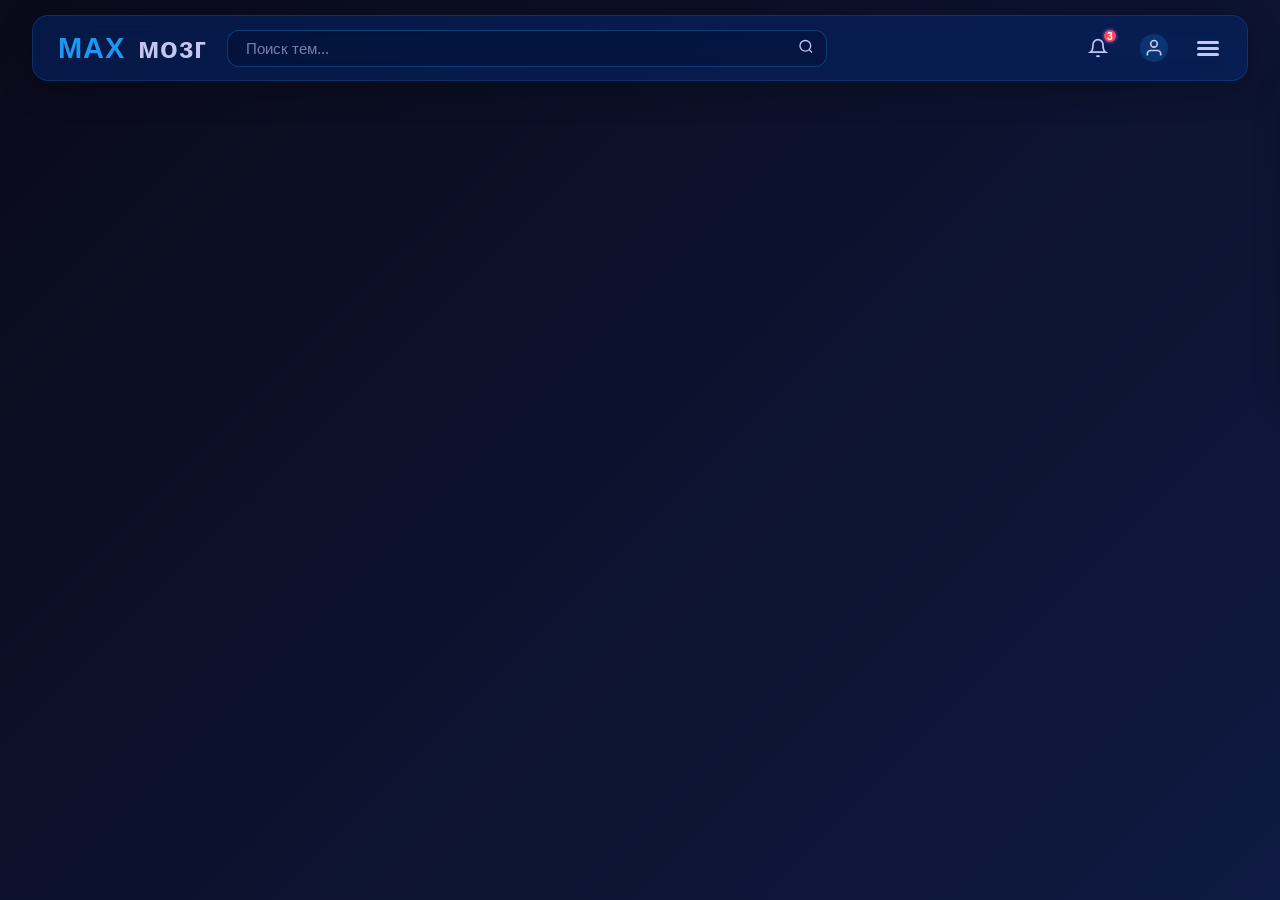
==== docs/index.html @ c3cbcf90 "1" ====
<!DOCTYPE html>
<html lang="ru">
<head>
  <meta charset="UTF-8">
  <meta name="viewport" content="width=device-width, initial-scale=1.0, maximum-scale=1.0, user-scalable=no">
  <title>MAX мозг</title>
  <link href="https://fonts.googleapis.com/css?family=Arimo|Hind:300" rel="stylesheet">
  <link rel="stylesheet" href="styles/background.css">
  <link rel="stylesheet" href="styles/menu.css">
  <link rel="stylesheet" href="styles/components/search-bar.css">
  <link rel="stylesheet" href="styles/components/menu-buttons.css">
</head>
<body>
  <nav class="navbar">
    <div class="logo">MAX <span>мозг</span></div>
    <div class="search-container">
      <div class="search-box">
        <input type="text" class="search-input" placeholder="Поиск тем...">
        <button class="search-button">
          <svg width="16" height="16" viewBox="0 0 24 24" fill="none" stroke="currentColor" stroke-width="2">
            <circle cx="11" cy="11" r="8"></circle>
            <line x1="21" y1="21" x2="16.65" y2="16.65"></line>
          </svg>
        </button>
      </div>
    </div>
    <div class="navbar-right">
      <button class="menu-button notifications">
        <svg width="20" height="20" viewBox="0 0 24 24" fill="none" stroke="currentColor" stroke-width="2">
          <path d="M18 8A6 6 0 0 0 6 8c0 7-3 9-3 9h18s-3-2-3-9"></path>
          <path d="M13.73 21a2 2 0 0 1-3.46 0"></path>
        </svg>
        <span class="badge">3</span>
      </button>
      <button class="menu-button user">
        <div class="user-avatar">
          <svg width="20" height="20" viewBox="0 0 24 24" fill="none" stroke="currentColor" stroke-width="2">
            <path d="M20 21v-2a4 4 0 0 0-4-4H8a4 4 0 0 0-4 4v2"></path>
            <circle cx="12" cy="7" r="4"></circle>
          </svg>
        </div>
      </button>
      <div class="hamburger" aria-expanded="false" aria-controls="nav-links">
        <span class="bar"></span>
        <span class="bar"></span>
        <span class="bar"></span>
      </div>
    </div>
  </nav>
  
  <ul class="nav-links">
    <li><a href="#">Главная</a></li>
    <li><a href="#">Темы</a></li>
    <li><a href="#">Профиль</a></li>
    <li><a href="#">Настройки</a></li>
  </ul>
  
  <script src="scripts/menu.js"></script>
  <script src="scripts/components/search-bar.js"></script>
  <script src="scripts/components/menu-buttons.js"></script>
  <script src="https://telegram.org/js/telegram-web-app.js"></script>
  <script>
    if (window.Telegram?.WebApp) {
      Telegram.WebApp.ready();
      Telegram.WebApp.expand();
      Telegram.WebApp.enableClosingConfirmation();
    }
  </script>
</body>
</html>
---- docs/styles/background.css ----
:root {
  --tg-theme-bg-color: #0a0a1a;
  --tg-theme-text-color: #C4C7F2;
  --primary: #1D97F1;
}

html, body {
  margin: 0;
  padding: 0;
  height: 100vh;
  width: 100vw;
  font-family: 'Arimo', sans-serif;
  background: none;
  overflow: auto;
}

body {
  color: var(--tg-theme-text-color);
  position: relative;
  overscroll-behavior: none;
}

body::before {
  content: '';
  position: fixed;
  top: 0;
  left: 0;
  width: 100%;
  height: 100%;
  background: url('../background.jpg') 
              no-repeat 
              center center / cover 
              fixed;
  opacity: 0.9;
  z-index: -1000;
}

body::after {
  content: '';
  position: fixed;
  top: 0;
  left: 0;
  width: 100%;
  height: 100%;
  background: linear-gradient(135deg, #0a0a1a 0%, #0f1a42 100%);
  z-index: -1001;
}
---- docs/styles/menu.css ----
:root {
  --primary: #1D97F1;
  --secondary: #C4C7F2;
  --surface: rgba(2, 13, 47, 0.6);
  --surface-border: rgba(29, 151, 241, 0.15);
}

* {
  margin: 0;
  padding: 0;
  box-sizing: border-box;
}

body {
  min-height: 100vh;
  position: relative;
}

.navbar {
  position: fixed;
  top: 15px;
  left: 50%;
  transform: translateX(-50%);
  width: 95%;
  max-width: 1300px;
  padding: 12px 25px;
  display: flex;
  align-items: center;
  z-index: 1000;
  background: rgba(3, 44, 125, 0.45);
  backdrop-filter: blur(12px);
  border-radius: 16px;
  box-shadow: 0 8px 32px rgba(0, 0, 0, 0.25);
  border: 1px solid rgba(29, 151, 241, 0.2);
}

.logo {
  font-size: 1.8rem;
  font-weight: 700;
  letter-spacing: 1px;
  color: var(--primary);
  cursor: pointer;
  transition: 0.3s ease;
  min-width: 140px;
  z-index: 10;
}

.logo span {
  color: var(--secondary);
  margin-left: 4px;
}

.search-container {
  flex: 1;
  max-width: 600px;
  margin: 0 20px;
  z-index: 10;
}

.navbar-right {
  display: flex;
  align-items: center;
  gap: 20px;
  margin-left: auto;
  z-index: 10;
}

.nav-links {
  position: fixed;
  top: 80px;
  right: 20px;
  height: auto;
  min-height: 320px;
  width: 280px;
  background: var(--surface);
  backdrop-filter: blur(12px);
  flex-direction: column;
  justify-content: center;
  align-items: center;
  gap: 25px;
  transition: transform 0.4s cubic-bezier(0.25, 0.8, 0.25, 1);
  list-style: none;
  z-index: 999;
  padding: 30px 0;
  border-radius: 20px;
  box-shadow: 0 8px 32px rgba(0, 0, 0, 0.35);
  border: 1px solid var(--surface-border);
  display: flex;
  transform: translateX(110%);
}

.nav-links.active {
  transform: translateX(0);
}

.nav-links li a {
  text-decoration: none;
  color: var(--secondary);
  font-size: 1.2rem;
  font-weight: 500;
  transition: 0.3s ease;
  position: relative;
  padding: 10px 20px;
  width: 85%;
  text-align: center;
  border-radius: 12px;
}

.nav-links li a:hover {
  background: rgba(29, 151, 241, 0.12);
  transform: translateY(-2px);
}

.nav-links li a::after {
  content: '';
  position: absolute;
  width: 0%;
  height: 2px;
  background: var(--primary);
  bottom: -5px;
  left: 0;
  transition: width 0.3s ease;
}

.nav-links li a:hover::after {
  width: 100%;
}

.hamburger {
  display: flex;
  flex-direction: column;
  justify-content: space-between;
  width: 28px;
  height: 21px;
  cursor: pointer;
  z-index: 1100;
  padding: 3px;
}

.bar {
  height: 3px;
  width: 100%;
  background: var(--secondary);
  border-radius: 10px;
  transition: all 0.4s ease;
}

.hamburger.active .bar:nth-child(1) {
  transform: rotate(45deg) translate(5px,6px);
  background: var(--primary);
}

.hamburger.active .bar:nth-child(2) {
  opacity: 0;
}

.hamburger.active .bar:nth-child(3) {
  transform: rotate(-45deg) translate(5px,-6px);
  background: var(--primary);
}

.overlay {
  position: fixed;
  top: 0;
  left: 0;
  width: 100%;
  height: 100%;
  background: rgba(0, 0, 0, 0.15);
  z-index: 998;
  opacity: 0;
  visibility: hidden;
  transition: opacity 0.3s ease;
}

.overlay.active {
  opacity: 1;
  visibility: visible;
}

@media (max-width: 768px) {
  .navbar {
    padding: 10px 15px;
    top: 10px;
  }
  
  .logo {
    font-size: 1.5rem;
    min-width: 120px;
  }
  
  .search-container {
    margin: 0 12px;
  }
  
  .nav-links {
    width: 270px;
    top: 75px;
  }
  
  .hamburger {
    width: 25px;
    height: 19px;
  }
}

@media (max-width: 480px) {
  .search-container {
    display: none;
  }
  
  .logo {
    font-size: 1.3rem;
  }
  
  .navbar-right {
    gap: 12px;
  }
  
  .nav-links {
    width: 250px;
    top: 70px;
  }
}
---- docs/styles/components/search-bar.css ----
.search-container {
  display: flex;
  align-items: center;
}

.search-box {
  display: flex;
  position: relative;
  width: 100%;
}

.search-input {
  width: 100%;
  padding: 9px 38px 9px 18px;
  border: 1px solid rgba(29, 151, 241, 0.3);
  border-radius: 12px;
  background: rgba(2, 13, 47, 0.4);
  color: var(--secondary);
  font-family: 'Arimo', sans-serif;
  font-size: 0.95rem;
  transition: all 0.3s ease;
}

.search-input:focus {
  outline: none;
  border-color: var(--primary);
  box-shadow: 0 0 0 2px rgba(29, 151, 241, 0.2);
}

.search-input::placeholder {
  color: rgba(196, 199, 242, 0.6);
}

.search-button {
  position: absolute;
  right: 10px;
  top: 50%;
  transform: translateY(-50%);
  background: none;
  border: none;
  cursor: pointer;
  padding: 3px;
  color: var(--secondary);
  transition: color 0.2s ease;
}

.search-button:hover {
  color: var(--primary);
}

@media (max-width: 768px) {
  .search-input {
    font-size: 0.85rem;
    padding: 8px 35px 8px 15px;
  }
  
  .search-button {
    right: 8px;
  }
}

@media (max-width: 480px) {
  .search-container {
    display: none;
  }
}
---- docs/styles/components/menu-buttons.css ----
.menu-button {
  position: relative;
  background: none;
  border: none;
  cursor: pointer;
  padding: 6px;
  border-radius: 8px;
  transition: all 0.2s ease;
  display: flex;
  align-items: center;
  justify-content: center;
  color: var(--secondary);
}

.menu-button:hover {
  background: rgba(29, 151, 241, 0.15);
}

.user-avatar {
  width: 28px;
  height: 28px;
  border-radius: 50%;
  background: rgba(29, 151, 241, 0.2);
  display: flex;
  align-items: center;
  justify-content: center;
}

.badge {
  position: absolute;
  top: -4px;
  right: -4px;
  background: #ff4757;
  color: white;
  font-size: 0.65rem;
  width: 16px;
  height: 16px;
  border-radius: 50%;
  display: flex;
  align-items: center;
  justify-content: center;
  font-weight: bold;
  border: 2px solid rgba(3, 44, 125, 0.85);
}

@media (max-width: 768px) {
  .menu-button {
    padding: 4px;
  }
  
  .user-avatar {
    width: 24px;
    height: 24px;
  }
}

@media (max-width: 480px) {
  .menu-button svg {
    width: 18px;
    height: 18px;
  }
  
  .badge {
    top: -3px;
    right: -3px;
    width: 14px;
    height: 14px;
    font-size: 0.6rem;
  }
  
  .notifications, .user {
    padding: 3px;
  }
}
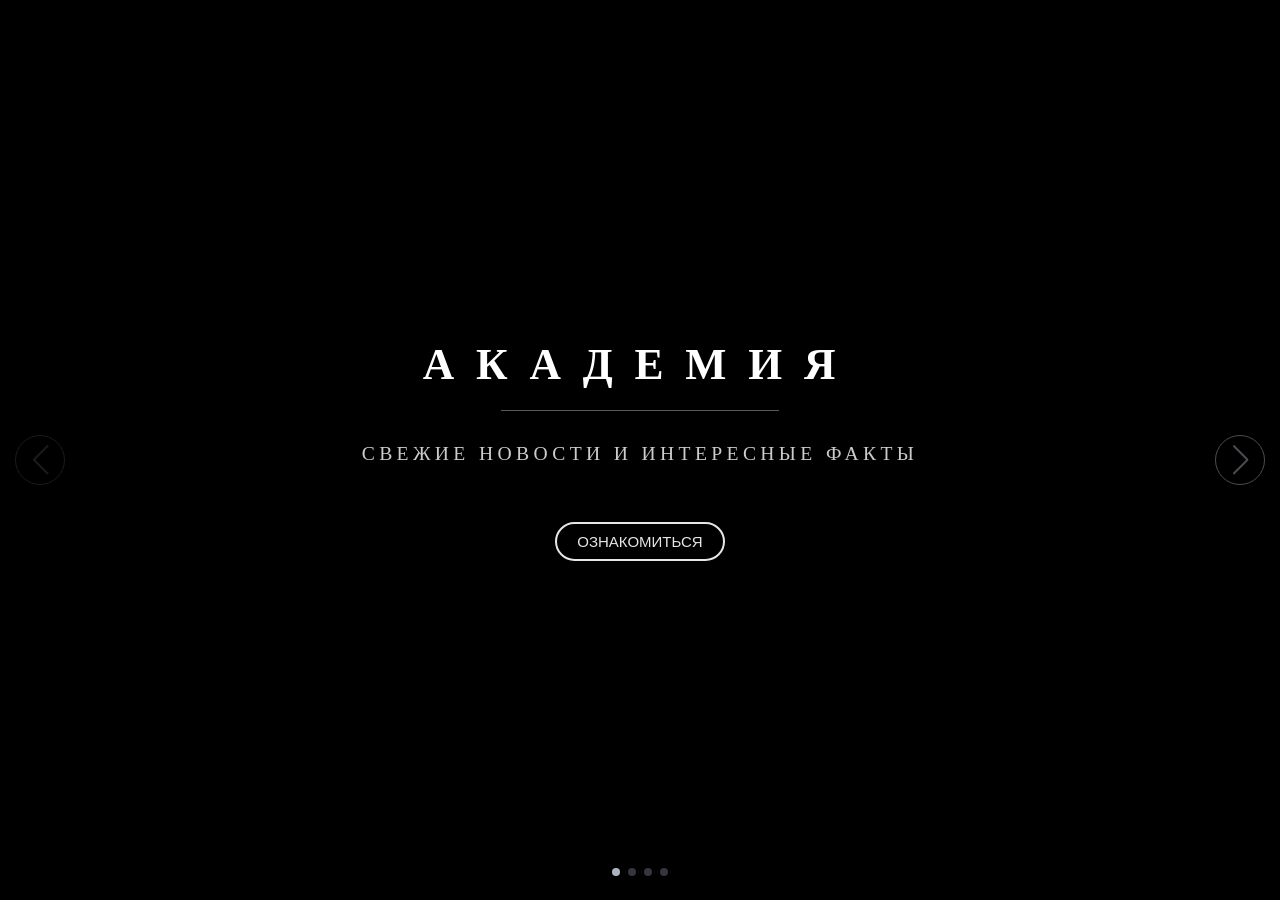
==== commit 28df5d43: "number 1" ====
--- a/docs/index.html
+++ b/docs/index.html
@@ -1,70 +1,69 @@
 <!DOCTYPE html>
-<html lang="ru">
+<html lang="en">
 <head>
   <meta charset="UTF-8">
-  <meta name="viewport" content="width=device-width, initial-scale=1.0, maximum-scale=1.0, user-scalable=no">
-  <title>MAX мозг</title>
-  <link href="https://fonts.googleapis.com/css?family=Arimo|Hind:300" rel="stylesheet">
-  <link rel="stylesheet" href="styles/background.css">
-  <link rel="stylesheet" href="styles/menu.css">
-  <link rel="stylesheet" href="styles/components/search-bar.css">
-  <link rel="stylesheet" href="styles/components/menu-buttons.css">
+  <meta name="viewport" content="width=device-width, initial-scale=1.0">
+  <title>Document</title>
+
+  <script src="libs/gsap/gsap.min.js" defer></script>
+
+<script src="libs/swiper/swiper-bundle.min.js" defer></script>
+<link rel="stylesheet" href="libs/swiper/swiper-bundle.min.css">
+
+<link rel="stylesheet" href="css/main.css">
+<script src="js/app.js" defer></script>
+
 </head>
 <body>
-  <nav class="navbar">
-    <div class="logo">MAX <span>мозг</span></div>
-    <div class="search-container">
-      <div class="search-box">
-        <input type="text" class="search-input" placeholder="Поиск тем...">
-        <button class="search-button">
-          <svg width="16" height="16" viewBox="0 0 24 24" fill="none" stroke="currentColor" stroke-width="2">
-            <circle cx="11" cy="11" r="8"></circle>
-            <line x1="21" y1="21" x2="16.65" y2="16.65"></line>
-          </svg>
-        </button>
+  
+  <div class="swiper slider">
+
+    <div class="swiper-wrapper">
+
+      <div class="swiper-slide slide">
+        <div class="slide__content">
+          <h2>АКАДЕМИЯ</h2>
+          <p>Свежие новости и интересные факты</p>
+          <button>Ознакомиться</button>
+        </div>
+      </div>
+      <div class="swiper-slide slide">
+        <div class="slide__content">
+          <h2>Абитуриент</h2>
+          <p>Информация о поступлении</p>
+          <button>Ознакомиться</button>
+        </div>  
+      </div>
+      <div class="swiper-slide slide">
+        <div class="slide__content">
+          <h2>Студент</h2>
+          <p>Необходимые функции</p>
+          <button>Ознакомиться</button>
+        </div>  
+      </div>
+      <div class="swiper-slide slide">
+        <div class="slide__content">
+          <h2>Преподаватель</h2>
+          <p>Расширенный пакет функций</p>
+          <button>Ознакомиться</button>
+        </div>
+      </div>
+
+    </div>
+
+    <div class="slider bottom">
+      <div class="slider-pagination">
+        <div class="swiper-pagination"></div>
+      </div>
+      <div class="slider-navigation">
+        <div class="swiper-button-prev"></div>
+        <div class="swiper-button-next"></div>
       </div>
     </div>
-    <div class="navbar-right">
-      <button class="menu-button notifications">
-        <svg width="20" height="20" viewBox="0 0 24 24" fill="none" stroke="currentColor" stroke-width="2">
-          <path d="M18 8A6 6 0 0 0 6 8c0 7-3 9-3 9h18s-3-2-3-9"></path>
-          <path d="M13.73 21a2 2 0 0 1-3.46 0"></path>
-        </svg>
-        <span class="badge">3</span>
-      </button>
-      <button class="menu-button user">
-        <div class="user-avatar">
-          <svg width="20" height="20" viewBox="0 0 24 24" fill="none" stroke="currentColor" stroke-width="2">
-            <path d="M20 21v-2a4 4 0 0 0-4-4H8a4 4 0 0 0-4 4v2"></path>
-            <circle cx="12" cy="7" r="4"></circle>
-          </svg>
-        </div>
-      </button>
-      <div class="hamburger" aria-expanded="false" aria-controls="nav-links">
-        <span class="bar"></span>
-        <span class="bar"></span>
-        <span class="bar"></span>
-      </div>
-    </div>
-  </nav>
-  
-  <ul class="nav-links">
-    <li><a href="#">Главная</a></li>
-    <li><a href="#">Темы</a></li>
-    <li><a href="#">Профиль</a></li>
-    <li><a href="#">Настройки</a></li>
-  </ul>
-  
-  <script src="scripts/menu.js"></script>
-  <script src="scripts/components/search-bar.js"></script>
-  <script src="scripts/components/menu-buttons.js"></script>
-  <script src="https://telegram.org/js/telegram-web-app.js"></script>
-  <script>
-    if (window.Telegram?.WebApp) {
-      Telegram.WebApp.ready();
-      Telegram.WebApp.expand();
-      Telegram.WebApp.enableClosingConfirmation();
-    }
-  </script>
+
+  </div>
+
+<video src="media/derf1.mp4" class="video-backgraund" muted></video>
+
 </body>
 </html>
--- a/docs/css/main.css
+++ b/docs/css/main.css
@@ -0,0 +1,88 @@
+*{
+  margin: 0;
+  padding: 0;
+  box-sizing: border-box;
+}
+:root {
+  --index: calc(1vw + 1vh);
+  --swiper-theme-color: #4b4d53;
+  --swiper-navigation-size: 30px;
+  --swiper-navigation-sides-offset: 15px;
+  --swiper-pagination-bottom: 20px;
+  --swiper-pagination-color: #afb3c0;
+  --swiper-pagination-bullet-inactive-color: #36373c;
+  --swiper-pagination-bullet-inactive-opacity: 1;
+}
+body {
+  background-color: #000;
+  color: #fff;
+}
+.slider {
+  height: 100vh;
+}
+.slider .slide {
+  display: flex;
+  align-items: center;
+  justify-content: center;
+}
+.slide__content {
+  text-align: center;
+  opacity: 0;
+  transition: opacity .25s ease;
+}
+.swiper-slide-active .slide__content {
+  opacity: 1;
+}
+.slide__content h2 {
+  font-size: calc(var(--index) * 2);
+  text-transform: uppercase;
+  letter-spacing: calc(var(--index) * 1);
+  margin-bottom: calc(var(--index) * 2.5);
+  position: relative;
+}
+.slide__content h2::after {
+  content: "";
+  height: 1px;
+  width: 50%;
+  background-color: rgba(255 255 255 / .35);
+  position: absolute;
+  left: 25%;
+  bottom: calc(var(--index) * -1);
+}
+.slide__content p {
+  font-size: calc(var(--index) * .9);
+  text-transform: uppercase;
+  color: rgba(255 255 255 / .8);
+  letter-spacing: calc(var(--index) * .20);
+  margin-bottom: calc(var(--index) * 2.6);
+}
+button {
+  --button-coler: rgba(255 255 255 / .9);
+  padding: 9px 20px;
+  font-size: 15px;
+  border-radius: 10em;
+  background-color: transparent;
+  border: 2px solid var(--button-coler);
+  color: var(--button-coler);
+  text-transform: uppercase;
+  letter-spacing: .2rm;
+}
+.slider-navigation > * {
+  border: 1.5px solid var(--swiper-theme-color);
+  border-radius: 10em;
+  width: 50px;
+  height: 50px;
+}
+.video-backgraund {
+  position:fixed;
+  width: auto;
+  height: auto;
+  top: 50%;
+  left: 50%;
+  transform: translate(-50%, -50%);
+  opacity: .7;
+  transition: opacity 1s ease-out;
+}
+.video-backgraund.change {
+  opacity: 1;
+}
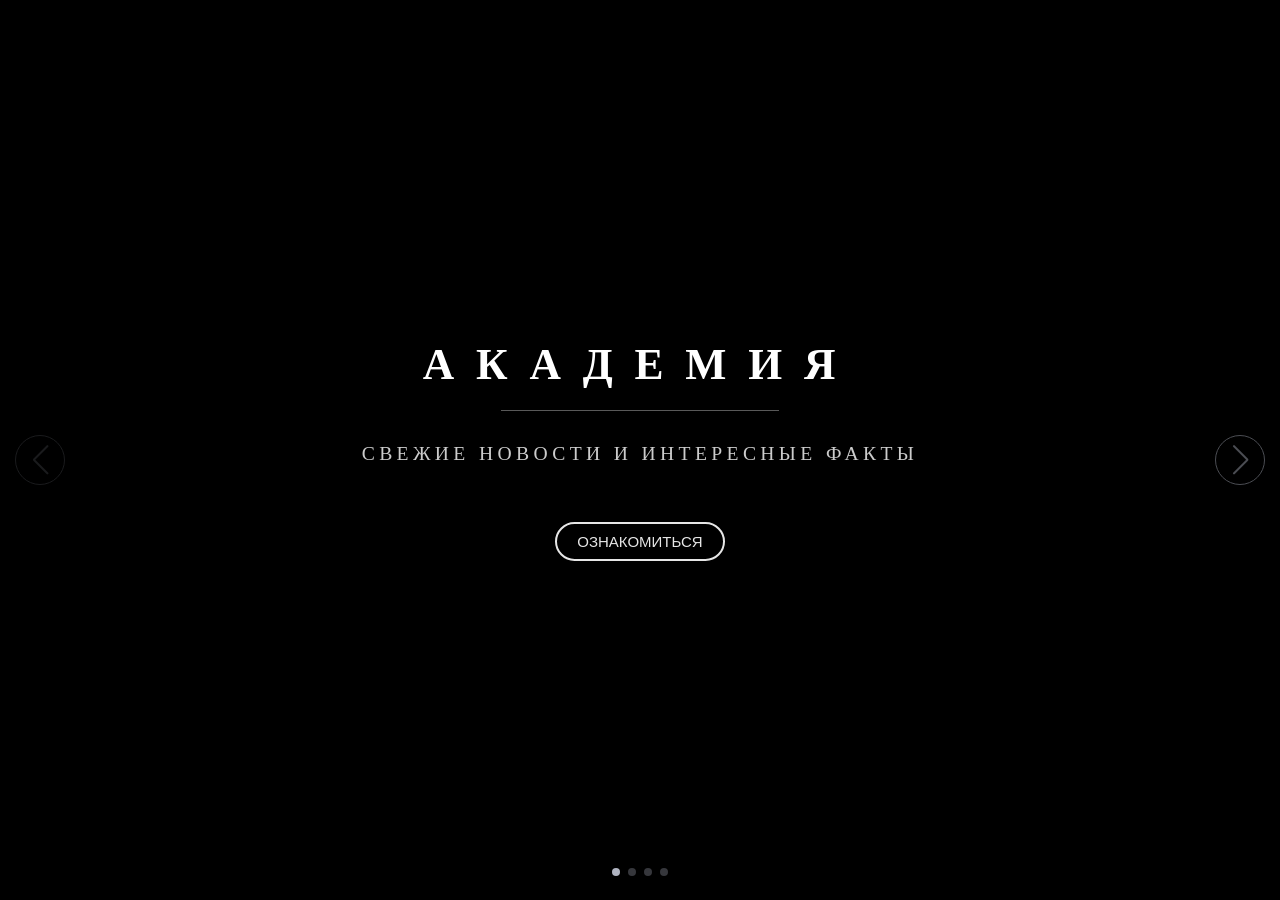
==== commit d87eb597: "потом вернуть" ====
--- a/docs/index.html
+++ b/docs/index.html
@@ -63,7 +63,7 @@
 
   </div>
 
-<video src="media/derf1.mp4" class="video-backgraund" muted></video>
+<video src="media/derf1.mp4" class="video-backgraund" muted preload="auto" playsinline></video>
 
 </body>
 </html>
--- a/docs/css/main.css
+++ b/docs/css/main.css
@@ -74,14 +74,19 @@
   height: 50px;
 }
 .video-backgraund {
-  position:fixed;
-  width: auto;
-  height: auto;
+  position: fixed;
+  min-width: 100%;
+  min-height: 100%;
+  width: 100%;
+  height: 100%;
   top: 50%;
   left: 50%;
-  transform: translate(-50%, -50%);
+  transform: translate(-50%, -50%) scale(1.1); 
+  object-fit: cover; 
   opacity: .7;
-  transition: opacity 1s ease-out;
+  transition: opacity 0.5s ease-out;
+  transform: translate3d(-50%, -50%, 0) scale(1.1);
+  will-change: transform, opacity;
 }
 .video-backgraund.change {
   opacity: 1;
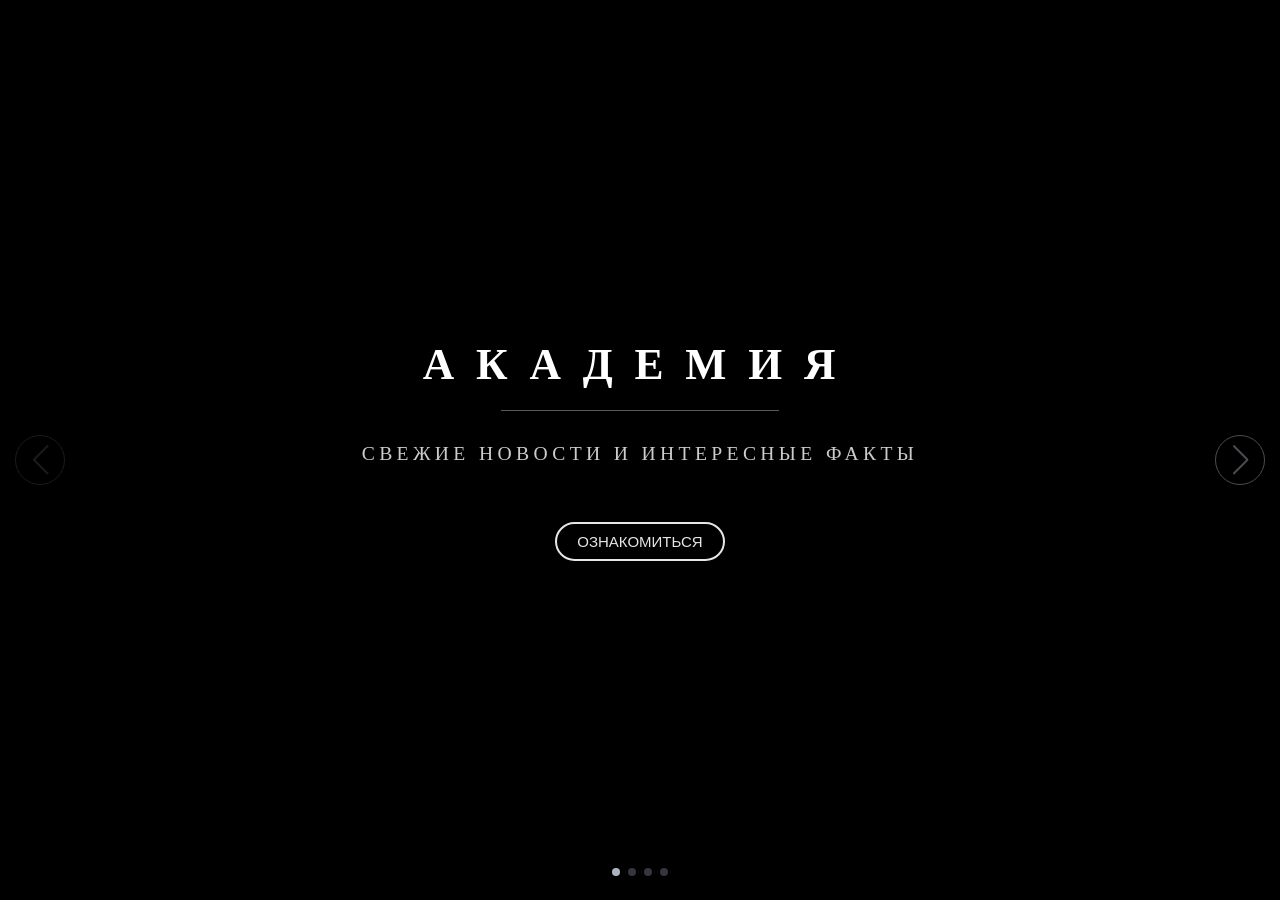
==== commit a18b2163: "Update index.html" ====
--- a/docs/index.html
+++ b/docs/index.html
@@ -63,7 +63,7 @@
 
   </div>
 
-<video src="media/derf1.mp4" class="video-backgraund" muted preload="auto" playsinline></video>
+<video src="media/derf1.mp4" class="video-background" muted preload="auto" playsinline></video>
 
 </body>
 </html>
--- a/docs/css/main.css
+++ b/docs/css/main.css
@@ -73,7 +73,7 @@
   width: 50px;
   height: 50px;
 }
-.video-backgraund {
+.video-background {
   position: fixed;
   min-width: 100%;
   min-height: 100%;
@@ -81,12 +81,10 @@
   height: 100%;
   top: 50%;
   left: 50%;
-  transform: translate(-50%, -50%) scale(1.1); 
-  object-fit: cover; 
+  transform: translate(-50%, -50%) scale(1.1); /* Небольшой zoom чтобы покрыть весь экран */
+  object-fit: cover; /* Важно! */
   opacity: .7;
   transition: opacity 0.5s ease-out;
-  transform: translate3d(-50%, -50%, 0) scale(1.1);
-  will-change: transform, opacity;
 }
 .video-backgraund.change {
   opacity: 1;
